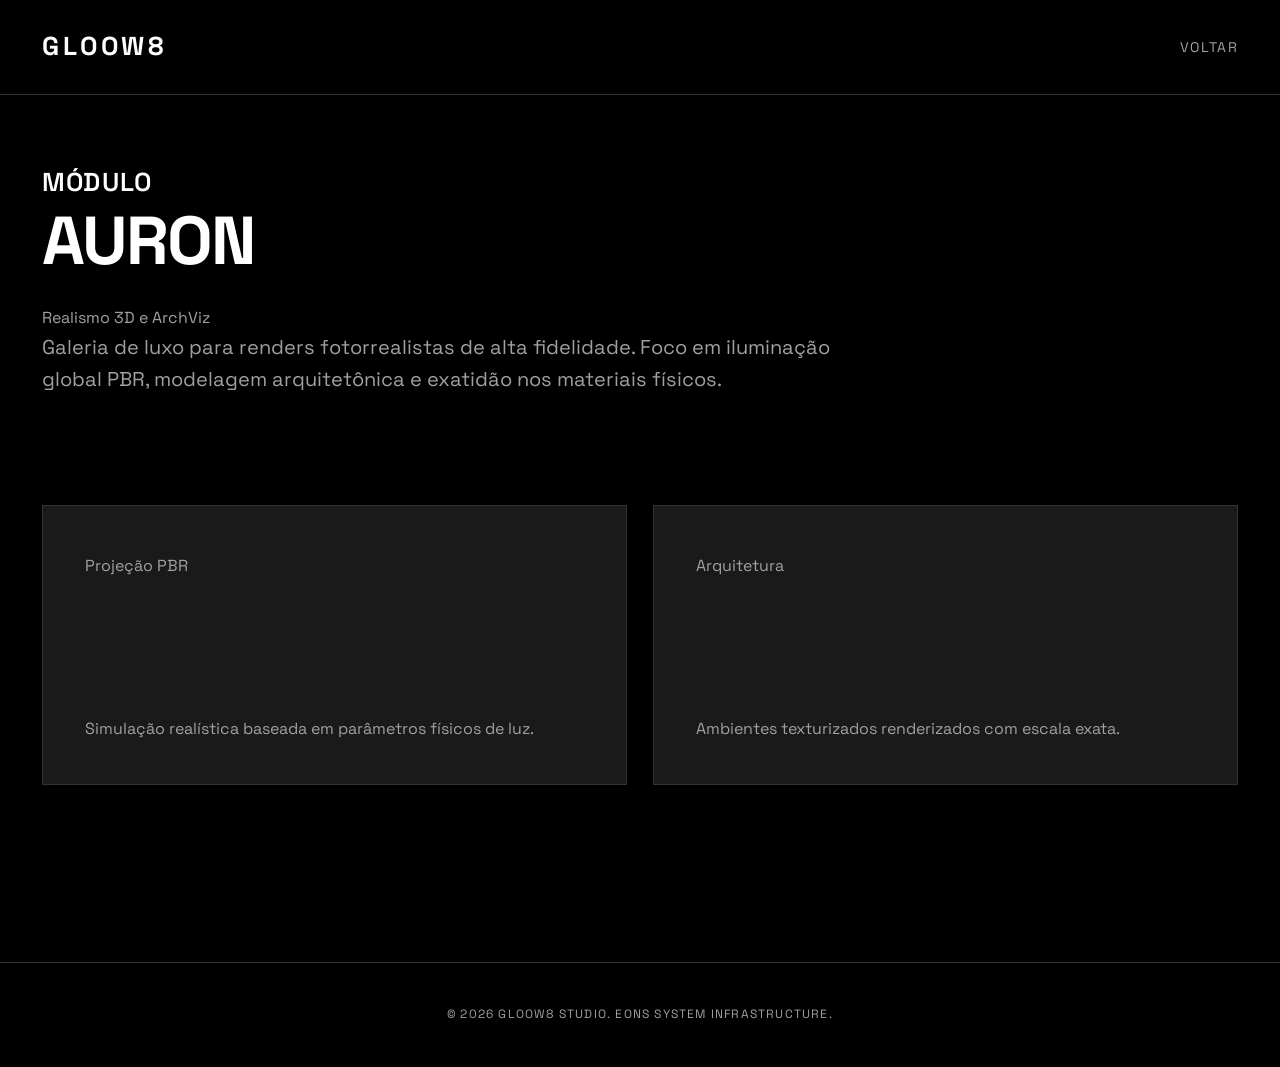
==== modules/auron.html @ 6053cf96 "A arquitetura integral do ecossistema Gloow8 Studio S.C.A.M. 1.0 foi construída com sucesso e já est" ====
<!DOCTYPE html>
<html lang="pt-BR">
<head>
    <meta charset="UTF-8">
    <meta name="viewport" content="width=device-width, initial-scale=1.0">
    <title>Gloow8 Studio | AURON - Realismo 3D e ArchViz</title>
    <link rel="stylesheet" href="../style.css">
    <link rel="preconnect" href="https://fonts.googleapis.com">
    <link rel="preconnect" href="https://fonts.gstatic.com" crossorigin>
    <link href="https://fonts.googleapis.com/css2?family=Space+Grotesk:wght@300;400;600;700&display=swap" rel="stylesheet">
</head>
<body>
    <header class="header">
        <a href="../index.html" class="logo">GLOOW8</a>
        <nav class="nav">
            <a href="../index.html#modules">Voltar</a>
        </nav>
    </header>

    <main class="main-content">
        <section class="module-hero">
            <h2>Módulo</h2>
            <h1>AURON</h1>
            <h3>Realismo 3D e ArchViz</h3>
            <p>Galeria de luxo para renders fotorrealistas de alta fidelidade. Foco em iluminação global PBR, modelagem arquitetônica e exatidão nos materiais físicos.</p>
        </section>

        <section class="modules-grid">
            <div class="module-card">
                <h3>Projeção PBR</h3>
                <p>Simulação realística baseada em parâmetros físicos de luz.</p>
            </div>
            <div class="module-card">
                <h3>Arquitetura</h3>
                <p>Ambientes texturizados renderizados com escala exata.</p>
            </div>
        </section>
    </main>

    <footer class="footer">
        <p>&copy; 2026 Gloow8 Studio. Eons System Infrastructure.</p>
    </footer>
</body>
</html>
---- style.css ----
:root {
    /* Color Palette - Dark Mode Minimalista S.C.A.M. */
    --bg-color: #000000;
    --card-bg: #1A1A1A;
    --border-color: #333333;
    --text-primary: #FFFFFF;
    --text-secondary: #A0A0A0;
    --accent-color: #FFFFFF;

    /* Golden Ratio Base Spacing */
    --space-xs: 0.618rem;
    --space-sm: 1rem;
    --space-md: 1.618rem;
    --space-lg: 2.618rem;
    --space-xl: 4.236rem;
    --space-xxl: 6.854rem;

    /* Typography */
    --font-primary: 'Space Grotesk', sans-serif;
}

* {
    margin: 0;
    padding: 0;
    box-sizing: border-box;
}

body {
    background-color: var(--bg-color);
    color: var(--text-primary);
    font-family: var(--font-primary);
    line-height: 1.618;
    /* Proporção Áurea para leitura */
    -webkit-font-smoothing: antialiased;
    -moz-osx-font-smoothing: grayscale;
}

/* Typography Hierarchy */
h1 {
    font-size: var(--space-xl);
    font-weight: 700;
    letter-spacing: -0.03em;
    line-height: 1.1;
    margin-bottom: var(--space-md);
}

h2 {
    font-size: var(--space-md);
    font-weight: 600;
    letter-spacing: 0.05em;
    text-transform: uppercase;
}

h3 {
    font-size: var(--space-sm);
    color: var(--text-secondary);
    font-weight: 400;
    margin-top: calc(var(--space-xs) / 2);
}

p {
    font-size: 1rem;
    color: var(--text-secondary);
    max-width: 65ch;
    /* Medida ideal de leitura */
}

/* Layout Componentes */
.header {
    display: flex;
    justify-content: space-between;
    align-items: center;
    padding: var(--space-md) var(--space-lg);
    border-bottom: 1px solid var(--border-color);
}

.logo {
    font-size: var(--space-md);
    font-weight: 700;
    letter-spacing: 0.15em;
    text-transform: uppercase;
    text-decoration: none;
    color: var(--text-primary);
}

.nav {
    display: flex;
    gap: var(--space-lg);
}

.nav a {
    color: var(--text-secondary);
    text-decoration: none;
    font-size: 0.875rem;
    text-transform: uppercase;
    letter-spacing: 0.1em;
    transition: color 0.3s ease;
}

.nav a:hover {
    color: var(--text-primary);
}

.main-content {
    max-width: 1440px;
    margin: 0 auto;
    padding: var(--space-xl) var(--space-lg);
}

/* Hero Section */
.hero {
    max-width: 900px;
    margin-bottom: var(--space-xxl);
    text-align: center;
    margin-left: auto;
    margin-right: auto;
    display: flex;
    flex-direction: column;
    align-items: center;
}

.hero p {
    font-size: 1.25rem;
    text-align: center;
}

.infinity-core {
    display: flex;
    justify-content: center;
    margin-bottom: var(--space-md);
}

.infinity-core svg {
    animation: pulse 4s infinite ease-in-out;
}

@keyframes pulse {
    0%, 100% { opacity: 0.7; transform: scale(1); }
    50% { opacity: 1; transform: scale(1.05); }
}

/* Modules Grid (S.C.A.M.) */
.modules-grid {
    display: grid;
    grid-template-columns: repeat(auto-fit, minmax(320px, 1fr));
    gap: var(--space-md);
}

.module-card {
    background-color: var(--card-bg);
    border: 1px solid var(--border-color);
    padding: var(--space-lg);
    transition: transform 0.4s cubic-bezier(0.16, 1, 0.3, 1), border-color 0.4s ease;
    display: flex;
    flex-direction: column;
    min-height: 280px;
    text-decoration: none;
    color: inherit;
}

.module-card:hover {
    transform: translateY(-8px);
    border-color: var(--accent-color);
    cursor: pointer;
}

.module-header {
    margin-bottom: var(--space-md);
}

.module-card p {
    margin-top: auto;
}

/* Module Pages Layout Details */
.module-hero {
    max-width: 900px;
    margin-bottom: var(--space-xxl);
}

.module-hero h1 {
    font-size: var(--space-xl);
}

.module-hero p {
    font-size: 1.25rem;
    max-width: 800px;
}

/* Footer */
.footer {
    padding: var(--space-lg);
    text-align: center;
    border-top: 1px solid var(--border-color);
    margin-top: var(--space-xxl);
}

.footer p {
    font-size: 0.75rem;
    text-transform: uppercase;
    letter-spacing: 0.1em;
    color: var(--text-secondary);
    margin: 0 auto;
}

/* Responsive Design */
@media (max-width: 768px) {
    h1 {
        font-size: var(--space-lg);
    }

    .header {
        flex-direction: column;
        gap: var(--space-md);
        padding: var(--space-md);
    }

    .nav {
        gap: var(--space-md);
        flex-wrap: wrap;
        justify-content: center;
    }

    .main-content {
        padding: var(--space-lg) var(--space-md);
    }

    .module-card {
        min-height: auto;
    }
}
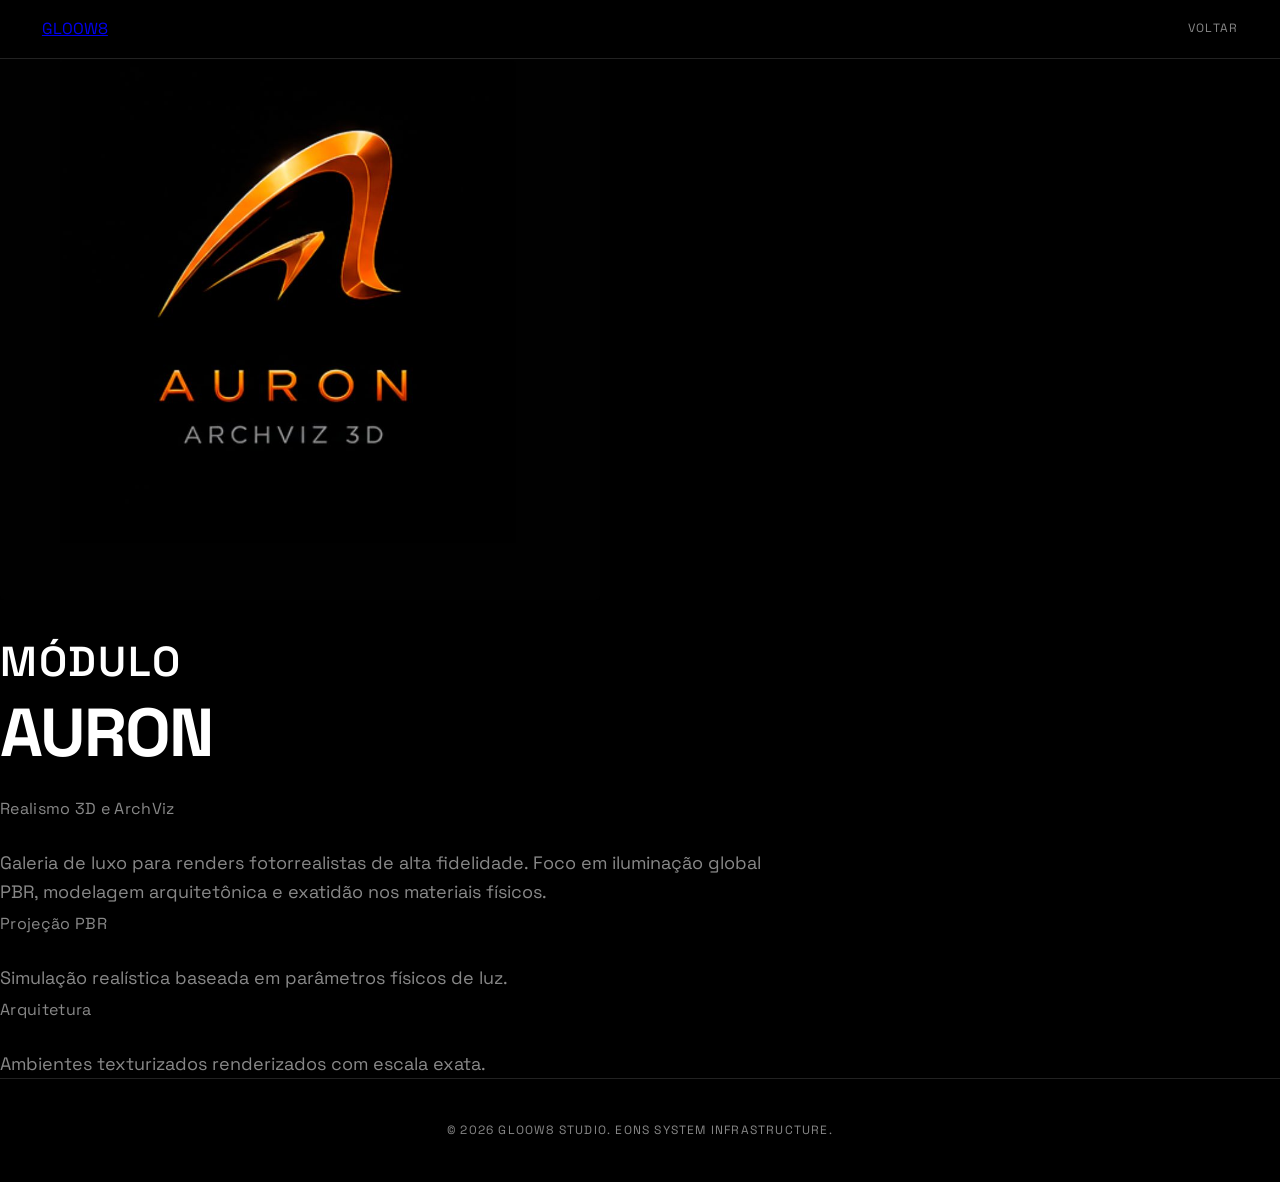
==== commit 9c6bc56e: "As imagens .jpg foram adicionadas com sucesso aos seus respectivos módulos! Eu atualizei as imagens " ====
--- a/modules/auron.html
+++ b/modules/auron.html
@@ -19,6 +19,7 @@
 
     <main class="main-content">
         <section class="module-hero">
+            <img src="../auron.jpg" alt="AURON Logo" style="width: 100%; max-width: 600px; margin-bottom: 20px; object-fit: cover; border-radius: 4px;">
             <h2>Módulo</h2>
             <h1>AURON</h1>
             <h3>Realismo 3D e ArchViz</h3>
--- a/style.css
+++ b/style.css
@@ -1,28 +1,35 @@
 :root {
     /* Color Palette - Dark Mode Minimalista S.C.A.M. */
     --bg-color: #000000;
-    --card-bg: #1A1A1A;
-    --border-color: #333333;
+    --card-bg: #0A0A0A;
+    --border-color: #222222;
     --text-primary: #FFFFFF;
-    --text-secondary: #A0A0A0;
+    --text-secondary: #888888;
     --accent-color: #FFFFFF;
 
-    /* Golden Ratio Base Spacing */
-    --space-xs: 0.618rem;
-    --space-sm: 1rem;
-    --space-md: 1.618rem;
-    --space-lg: 2.618rem;
-    --space-xl: 4.236rem;
-    --space-xxl: 6.854rem;
+    /* Dynamic Fluid Spacing (Mobile-First) */
+    --space-xs: clamp(0.5rem, 1vw, 0.618rem);
+    --space-sm: clamp(0.8rem, 2vw, 1rem);
+    --space-md: clamp(1.2rem, 3vw, 1.618rem);
+    --space-lg: clamp(2rem, 5vw, 2.618rem);
+    --space-xl: clamp(3rem, 8vw, 4.236rem);
+    --space-xxl: clamp(5rem, 10vw, 6.854rem);
 
     /* Typography */
     --font-primary: 'Space Grotesk', sans-serif;
+    
+    /* Layout constraints */
+    --max-width: 1440px;
 }
 
 * {
     margin: 0;
     padding: 0;
     box-sizing: border-box;
+}
+
+html {
+    scroll-behavior: smooth;
 }
 
 body {
@@ -30,9 +37,9 @@
     color: var(--text-primary);
     font-family: var(--font-primary);
     line-height: 1.618;
-    /* Proporção Áurea para leitura */
     -webkit-font-smoothing: antialiased;
     -moz-osx-font-smoothing: grayscale;
+    overflow-x: hidden;
 }
 
 /* Typography Hierarchy */
@@ -45,7 +52,7 @@
 }
 
 h2 {
-    font-size: var(--space-md);
+    font-size: var(--space-lg);
     font-weight: 600;
     letter-spacing: 0.05em;
     text-transform: uppercase;
@@ -56,26 +63,40 @@
     color: var(--text-secondary);
     font-weight: 400;
     margin-top: calc(var(--space-xs) / 2);
+    margin-bottom: var(--space-md);
+    letter-spacing: 0.02em;
 }
 
 p {
-    font-size: 1rem;
+    font-size: clamp(1rem, 1.5vw, 1.125rem);
     color: var(--text-secondary);
     max-width: 65ch;
-    /* Medida ideal de leitura */
-}
-
-/* Layout Componentes */
+}
+
+/* Header & Navigation */
 .header {
+    position: fixed;
+    top: 0;
+    left: 0;
+    width: 100%;
+    z-index: 100;
     display: flex;
     justify-content: space-between;
     align-items: center;
-    padding: var(--space-md) var(--space-lg);
+    padding: var(--space-sm) var(--space-lg);
+    background-color: rgba(0, 0, 0, 0.85);
+    backdrop-filter: blur(12px);
+    -webkit-backdrop-filter: blur(12px);
     border-bottom: 1px solid var(--border-color);
-}
-
-.logo {
-    font-size: var(--space-md);
+    transition: transform 0.4s cubic-bezier(0.16, 1, 0.3, 1);
+}
+
+.header.hidden {
+    transform: translateY(-100%);
+}
+
+.logo a {
+    font-size: var(--space-sm);
     font-weight: 700;
     letter-spacing: 0.15em;
     text-transform: uppercase;
@@ -85,48 +106,104 @@
 
 .nav {
     display: flex;
-    gap: var(--space-lg);
+    gap: var(--space-md);
 }
 
 .nav a {
     color: var(--text-secondary);
     text-decoration: none;
-    font-size: 0.875rem;
+    font-size: 0.75rem;
     text-transform: uppercase;
     letter-spacing: 0.1em;
     transition: color 0.3s ease;
 }
 
-.nav a:hover {
+.nav a:hover, .nav a.active {
     color: var(--text-primary);
 }
 
+.mobile-menu-btn {
+    display: none;
+    background: none;
+    border: none;
+    cursor: pointer;
+    padding: var(--space-xs);
+    z-index: 101;
+}
+
+.mobile-menu-btn .bar {
+    display: block;
+    width: 24px;
+    height: 1px;
+    background-color: var(--text-primary);
+    margin: 6px 0;
+    transition: 0.3s ease;
+}
+
+/* Main Content Wrapper */
 .main-content {
-    max-width: 1440px;
+    width: 100%;
+}
+
+.section {
+    min-height: 100vh;
+    display: flex;
+    align-items: center;
+    padding: var(--space-xxl) var(--space-lg);
+    position: relative;
+}
+
+.content-wrapper {
+    max-width: var(--max-width);
     margin: 0 auto;
-    padding: var(--space-xl) var(--space-lg);
-}
-
-/* Hero Section */
+    width: 100%;
+    position: relative;
+    z-index: 2;
+}
+
+/* Scroll Animations (Fade-In) */
+.fade-in {
+    opacity: 0;
+    transform: translateY(60px);
+    transition: opacity 1s cubic-bezier(0.16, 1, 0.3, 1), transform 1s cubic-bezier(0.16, 1, 0.3, 1);
+}
+
+.fade-in.visible {
+    opacity: 1;
+    transform: translateY(0);
+}
+
+/* Hero (The Core) Section */
 .hero {
-    max-width: 900px;
-    margin-bottom: var(--space-xxl);
     text-align: center;
-    margin-left: auto;
-    margin-right: auto;
+    justify-content: center;
+    overflow: hidden;
+}
+
+.parallax-bg {
+    position: absolute;
+    top: -20%;
+    left: 0;
+    width: 100%;
+    height: 140%;
+    background: radial-gradient(circle at center, #111111 0%, #000000 60%);
+    z-index: 1;
+    pointer-events: none;
+    will-change: transform;
+}
+
+.hero .content-wrapper {
     display: flex;
     flex-direction: column;
     align-items: center;
 }
 
 .hero p {
-    font-size: 1.25rem;
     text-align: center;
+    margin: 0 auto var(--space-lg);
 }
 
 .infinity-core {
-    display: flex;
-    justify-content: center;
     margin-bottom: var(--space-md);
 }
 
@@ -135,56 +212,113 @@
 }
 
 @keyframes pulse {
-    0%, 100% { opacity: 0.7; transform: scale(1); }
+    0%, 100% { opacity: 0.6; transform: scale(1); }
     50% { opacity: 1; transform: scale(1.05); }
 }
 
-/* Modules Grid (S.C.A.M.) */
-.modules-grid {
+.scroll-down {
+    display: inline-block;
+    padding: var(--space-sm) var(--space-md);
+    border: 1px solid var(--border-color);
+    color: var(--text-primary);
+    text-decoration: none;
+    text-transform: uppercase;
+    font-size: 0.75rem;
+    letter-spacing: 0.1em;
+    transition: background-color 0.4s ease, color 0.4s ease;
+}
+
+.scroll-down:hover {
+    background-color: var(--text-primary);
+    color: var(--bg-color);
+}
+
+/* Modular Sections Grid */
+.grid-layout {
     display: grid;
-    grid-template-columns: repeat(auto-fit, minmax(320px, 1fr));
-    gap: var(--space-md);
-}
-
-.module-card {
+    grid-template-columns: 1fr 1fr;
+    gap: var(--space-xl);
+    align-items: center;
+}
+
+.reverse .grid-layout {
+    direction: rtl;
+}
+
+.reverse .module-text {
+    direction: ltr;
+}
+
+.module-visual {
+    width: 100%;
+    aspect-ratio: 4/3;
     background-color: var(--card-bg);
     border: 1px solid var(--border-color);
-    padding: var(--space-lg);
-    transition: transform 0.4s cubic-bezier(0.16, 1, 0.3, 1), border-color 0.4s ease;
-    display: flex;
-    flex-direction: column;
-    min-height: 280px;
-    text-decoration: none;
-    color: inherit;
-}
-
-.module-card:hover {
-    transform: translateY(-8px);
-    border-color: var(--accent-color);
-    cursor: pointer;
-}
-
-.module-header {
-    margin-bottom: var(--space-md);
-}
-
-.module-card p {
-    margin-top: auto;
-}
-
-/* Module Pages Layout Details */
-.module-hero {
-    max-width: 900px;
-    margin-bottom: var(--space-xxl);
-}
-
-.module-hero h1 {
-    font-size: var(--space-xl);
-}
-
-.module-hero p {
-    font-size: 1.25rem;
-    max-width: 800px;
+    display: flex;
+    justify-content: center;
+    align-items: center;
+    position: relative;
+    overflow: hidden;
+    transition: transform 0.6s cubic-bezier(0.16, 1, 0.3, 1), border-color 0.6s ease;
+}
+
+.module-visual:hover {
+    border-color: var(--text-secondary);
+    transform: scale(1.02);
+}
+
+.visual-placeholder {
+    color: var(--border-color);
+    font-size: 0.875rem;
+    text-transform: uppercase;
+    letter-spacing: 0.1em;
+    font-family: monospace;
+}
+
+/* AURON Specific (3D Gallery Layout) */
+.auron-section {
+    align-items: flex-start;
+    padding-top: calc(var(--space-xxl) * 1.2);
+}
+
+.auron-header {
+    text-align: center;
+    margin-bottom: var(--space-xl);
+}
+
+.auron-header p {
+    margin: 0 auto;
+}
+
+.auron-gallery {
+    display: grid;
+    grid-template-columns: repeat(2, 1fr);
+    grid-auto-rows: 350px;
+    gap: var(--space-md);
+}
+
+.gallery-item {
+    background-color: var(--card-bg);
+    border: 1px solid var(--border-color);
+    display: flex;
+    justify-content: center;
+    align-items: center;
+    color: var(--border-color);
+    font-family: monospace;
+    font-size: 0.875rem;
+    text-transform: uppercase;
+    transition: transform 0.5s cubic-bezier(0.16, 1, 0.3, 1), border-color 0.5s ease;
+}
+
+.gallery-item:hover {
+    transform: scale(1.03);
+    border-color: var(--text-primary);
+    z-index: 10;
+}
+
+.gallery-item.large {
+    grid-column: 1 / -1;
+    grid-row: span 2;
 }
 
 /* Footer */
@@ -192,7 +326,6 @@
     padding: var(--space-lg);
     text-align: center;
     border-top: 1px solid var(--border-color);
-    margin-top: var(--space-xxl);
 }
 
 .footer p {
@@ -203,29 +336,66 @@
     margin: 0 auto;
 }
 
-/* Responsive Design */
-@media (max-width: 768px) {
-    h1 {
-        font-size: var(--space-lg);
-    }
-
-    .header {
+/* Responsive - Mobile First Scaling */
+@media (max-width: 900px) {
+    .grid-layout {
+        grid-template-columns: 1fr;
+        gap: var(--space-lg);
+    }
+    
+    .reverse .grid-layout {
+        direction: ltr;
+    }
+    
+    .module-visual {
+        aspect-ratio: 16/9;
+    }
+
+    .auron-gallery {
+        grid-template-columns: 1fr;
+        grid-auto-rows: 250px;
+    }
+    
+    .gallery-item.large {
+        grid-column: 1;
+        grid-row: span 1;
+    }
+    
+    .nav {
+        position: fixed;
+        top: 0;
+        left: 0;
+        width: 100%;
+        height: 100vh;
+        background-color: rgba(0, 0, 0, 0.95);
+        backdrop-filter: blur(15px);
+        -webkit-backdrop-filter: blur(15px);
         flex-direction: column;
-        gap: var(--space-md);
-        padding: var(--space-md);
-    }
-
-    .nav {
-        gap: var(--space-md);
-        flex-wrap: wrap;
         justify-content: center;
-    }
-
-    .main-content {
-        padding: var(--space-lg) var(--space-md);
-    }
-
-    .module-card {
-        min-height: auto;
+        align-items: center;
+        gap: var(--space-lg);
+        opacity: 0;
+        pointer-events: none;
+        transition: opacity 0.4s ease;
+    }
+    
+    .nav.open {
+        opacity: 1;
+        pointer-events: all;
+    }
+
+    .nav a {
+        font-size: 1.25rem;
+    }
+    
+    .mobile-menu-btn {
+        display: block;
+    }
+    
+    .mobile-menu-btn.active .bar:nth-child(1) {
+        transform: translateY(3px) rotate(45deg);
+    }
+    .mobile-menu-btn.active .bar:nth-child(2) {
+        transform: translateY(-4px) rotate(-45deg);
     }
 }
